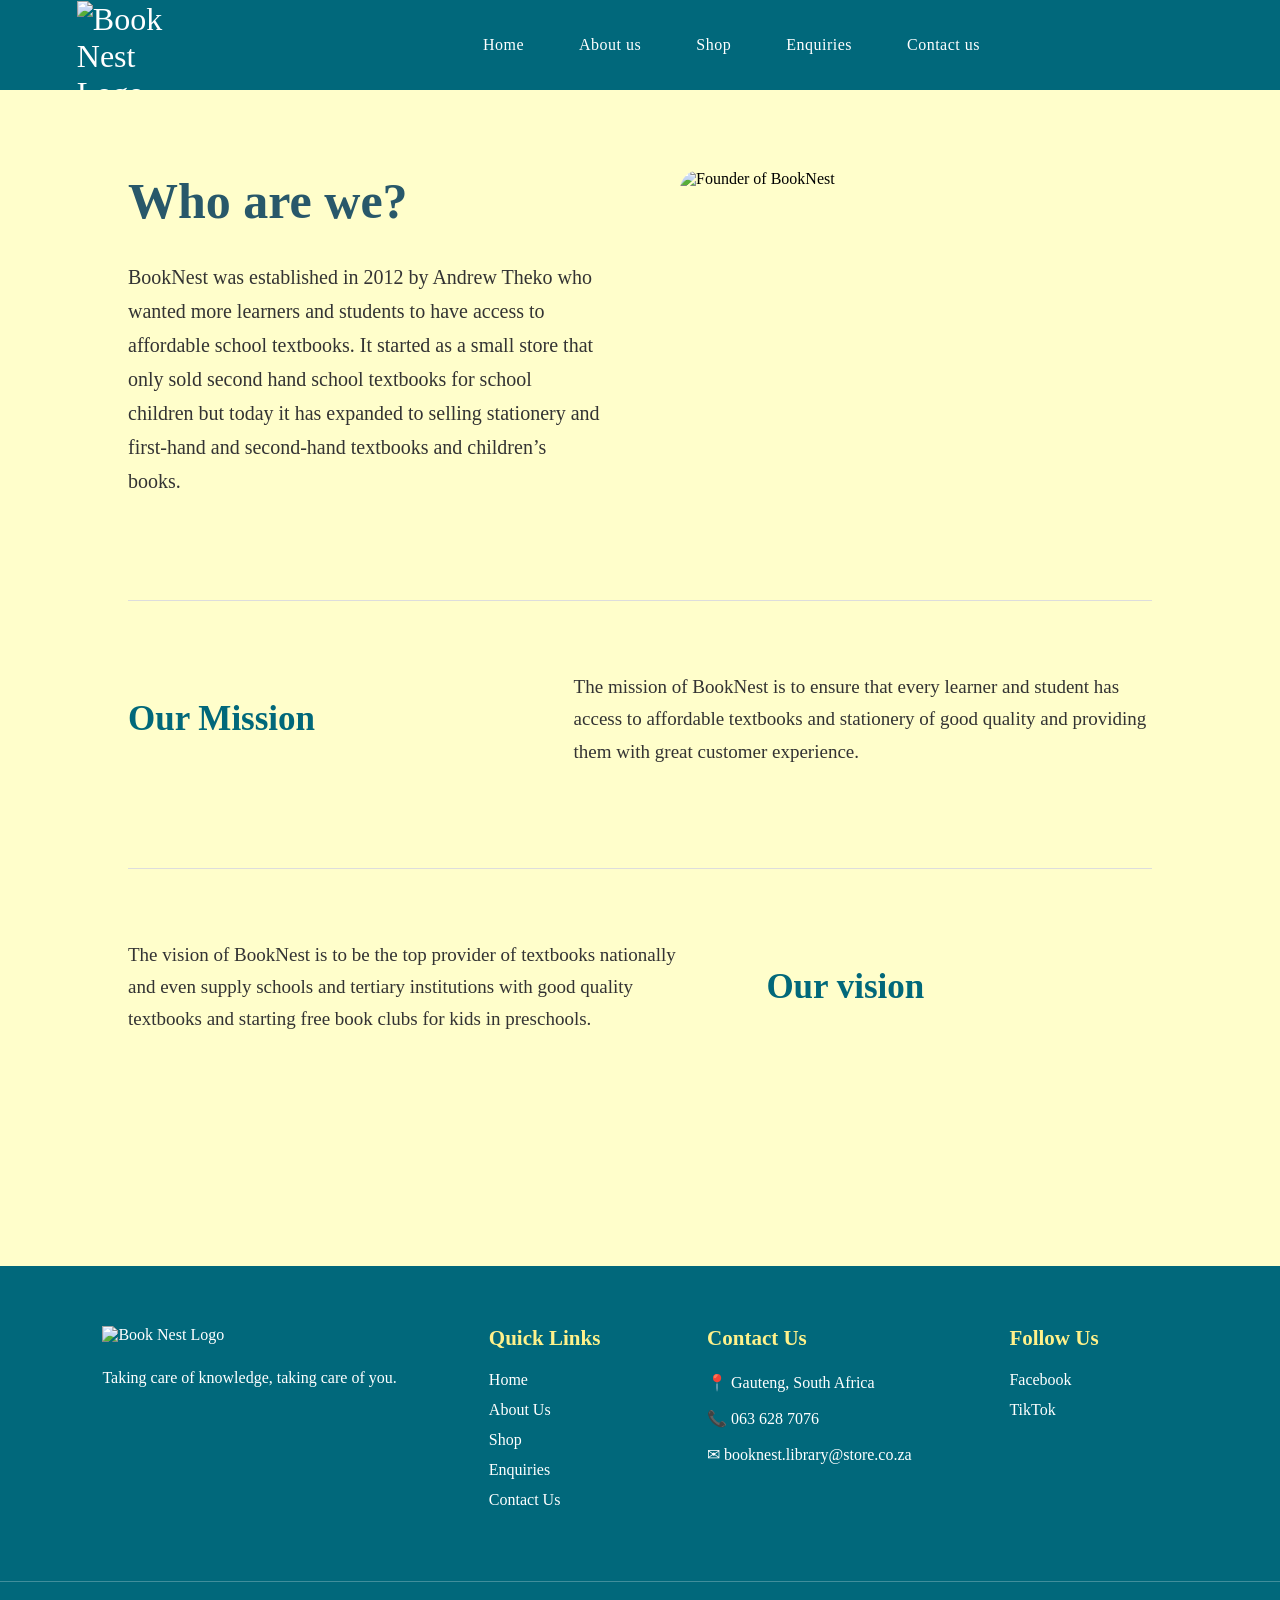
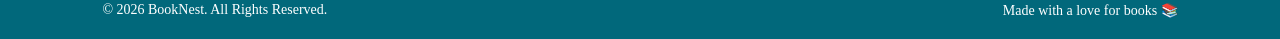
==== about.html @ 182108ce "Add files via upload" ====
<!DOCTYPE html>
<html lang="en">
<head>
    <meta charset="UTF-8">
    <meta name="viewport" content="width=device-width, initial-scale=1.0">
    <title>Book Nest | About us</title>
    <meta content="Know more about the founders of this affordable stationery and it's history">
    <link rel="stylesheet" href="css_assets/style.css">
</head>
<body>
     <!-- top Navigation -->
     
    <header>
        
        <div class="logo">
         <img src="_images/booknest_logo/booknest_logo (1).jpg" alt="Book Nest Logo">
        </div>

        <nav class="nav-links">

            <li><a href="home.html">Home</a></li>
            <li><a href="about.html">About us</a></li>
            <li><a href="products.html">Shop</a> </li>
            <li><a href="enquiries.html">Enquiries</a></li>
            <li><a href="contact.html">Contact us</a></li>
        </nav>
     </header>
     




<!-- MAIN CONTENT OF about us -->
     <main class="about-page">
       <h1 class="about-title" >Who are we?</h1>

       <div class="about-image">
          <img src="_images/booknest_logo/CEO_picture.jpg" alt="Founder of BookNest">
       </div>

       <p class="about-intro">BookNest was established in 2012 by Andrew Theko who wanted more learners and students to have access to affordable school textbooks. It started as a small store that only sold second hand school textbooks for school children but today it has expanded to selling stationery and first-hand and second-hand textbooks and children’s books. </p>

       <section class="about-section mission-section">
          <h2>Our Mission</h2>
          <p>The mission of BookNest is to ensure that every learner and student has access to affordable textbooks and stationery of good quality and providing them with great customer experience. </p>
       </section>

       <section class="about-section vision-section">
          <h2>Our vision</h2>
          <p>The vision of BookNest is to be the top provider of textbooks nationally and even supply schools and tertiary institutions with good quality textbooks and starting free book clubs for kids in preschools.</p>
       </section>
     </main>

     <!-- FOOTER OF THE WEBPAGE -->

     <footer class="booknest-footer">

    <div class="footer-content">

        <!-- Logo / About -->
        <div class="footer-brand">
            <img src="_images/booknest_logo/booknest_logo (1).jpg"
                 alt="Book Nest Logo">

            <p>
                Taking care of knowledge, taking care of you.
            </p>
        </div>


        <div class="footer-links">
            <h3>Quick Links</h3>

            <a href="home.html">Home</a>
            <a href="about.html">About Us</a>
            <a href="products.html">Shop</a>
            <a href="enquiries.html">Enquiries</a>
            <a href="contact.html">Contact Us</a>
        </div>


        <!-- Contact -->
        <div class="footer-contact">
            <h3>Contact Us</h3>

            <p>📍 Gauteng, South Africa</p>
            <p>📞 063 628 7076</p>
          <p>✉ booknest.library@store.co.za</p>
        </div>


        <!-- Social Media -->
        <div class="footer-social">
            <h3>Follow Us</h3>

            <div class="social-icons">
                <a href="https://www.facebook.com/share/1DMa7rpkmk">Facebook</a>
                <a href="#">TikTok</a>
            </div>
        </div>

    </div>


    <!-- Bottom Footer -->
    <div class="footer-bottom">

        <p>© 2026 BookNest. All Rights Reserved.</p>

        <p>Made with a love for books 📚</p>

    </div>

</footer>
    
 <script src="js_assets/script.js"></script>      
</body>
</html>
---- css_assets/style.css ----
/* CSS LAYOUT 

1. NAVIGATION BAR
2. LOGO SIZING AND PLACEMENT
3. SHOP ALL SECTION (HOMEPAGE)
4. HERO SHOT EDITING
5. ABOUT US PAGE
6. FOOTER
7. PRODUCTS PAGE
8.  CONTACT US PAGE*/



*{
    margin: 0;
    padding: 0;
    box-sizing: border-box;
}
body{
    background-color: #fffecb;
    font-family: Georgia, serif;
}


/* ////////////////////////////////////////////////////////////////////////////////////////////////////////////////////////////////////////////////////////////////////////////////////////////////////////////////////////////////////
   1.  NAVIGATION
*/
/* //////////////////////////////////////////////////////////////////////////////////////////////////////////////////////////////////////////////////////////////////////////////////////////////////////////////////////////////////// */ 

header {
    width: 100%;
    height: 90px;
     background-color: #01687B;

    display: flex;
    align-items: center;
    justify-content: space-between;

    padding: 0 6%;
    box-sizing: border-box;
    padding-right: 300px;
}

/* 
  2. LOGO SIZING AND PLACEMENT ////////////////////////////////////////////////////////////////////////////////////////////////////////////////////////////////////////////////////////////////////////////////////////////////////////
 */

.logo {
    display: flex;
    align-items: center;
    gap: 12px;

    color: white;
    text-decoration: none;

    font-size: 32px;
    font-weight: 500;
}

.logo img {
    width: 89px;
    height: 89px;
    object-fit: contain;
}

/* EDITING NAVIGATION BAR  */

.nav-links {
    display: flex;
    align-items: center;
    gap: 55px;
    list-style: none;
    margin: 0;
    padding: 0;
}

.nav-links a {
    color: white;
    text-decoration: none;
    font-size: 16px;
    font-weight: 500;
    letter-spacing: 0.5px;

    transition: color 0.3s ease;
}

.nav-links li {
    list-style: none;

}

.nav-links a:hover {
    color: #fff18a;
}


.search-bar {
    display: flex;
    align-items: center;
       width: 350px;

   /*  position: absolute; */
    right: 6%;
    top: 21px;
}


/* Search input */

.search-bar input[type="search"] {
    width: 180px;
    height: 48px;
    border: none;
    border-radius: 30px;
    padding: 0 20px;
    font-size: 14px;
    outline: none;
}


/* Search button */

.search-bar button {
    background-color: transparent;
    border: none;
    color: white;
    font-size: 0;
    width: 40px;
    height: 40px;
    cursor: pointer;
    margin-left: -55px;
    position: relative;
}


/* Search icon circle */

.search-bar button::before {
    content: "";
    position: absolute;
    width: 15px;
    height: 15px;
    border: 3px solid white;
    border-radius: 50%;
    top: 9px;
    left: 8px;
}


/* Search icon handle */

.search-bar button::after {
    content: "";
    position: absolute;

    width: 9px;
    height: 3px;

    background-color: white;
    transform: rotate(45deg);

    top: 27px;
    left: 24px;
    border-radius: 2px;
}


.search-bar button:hover::before {
    border-color: #fff18a;
}

.search-bar button:hover::after {
    background-color: #fff18a;

}
   
/* ---------------------------------------- */
@media (max-width: 900px) {

    .navbar {
        padding: 0 4%;
    }

    .nav-links {
        gap: 25px;
    }

    .logo {
        font-size: 26px;
    }

    .search-box {
        width: 130px;
    }

     .search-bar {
        display: none;
}


}





/* ********************************************************************************************************************************************************************************************************************************************************* */
/* 3. EDITING OF THE SHOP ALL SECTION */
/* ************************************************************************************************************************************************************************************************************************************************************ */

.section{
    background-color: #fffecb;
    padding: 40px 20px;
    text-align: center;
    min-height: 390px;
}

.section h2{
    color: #28586a;
}

.container{
    display: flex;
    justify-content: center;
    gap: 55px;
    flex-wrap: wrap;
    padding-top: 40px;
}

.card{
    background-color: white;
    width: 200px;
    min-height: 205px;
    border-radius: 0 30px 30px 30px;
    padding: 10px;
    overflow: hidden;
    box-shadow: 0 2px 5px rgba(0,0,0,0.05);

     transition: transform 0.2s ease;

}

.card img{
    width: 100%;
    height: 125px;
    object-fit: cover;
    display: block;
    margin-bottom: 8px;
     border-radius: 0 30px 30px 30px;
}

.card h2{
    font-family: Georgia, serif;
    font-size: 15px;
    color: #28586a;
    margin-bottom: 5px;
    line-height: 1. 1;
}

.card p{
     font-family: Georgia, serif;
     font-size: 12px;
     line-height: 1.2;
     color: #555;
}

.shop-button{
    margin-top: 25px;
    background-color: #fff18a;
    border: none;
    border-radius: 20px;
    padding: 8px 25px;
    font-family: Georgia, serif;
    font-size: 12px;
    cursor: pointer;
    

}

.shop-button:hover{
    background-color: #f5dc42;
    transform: scale(1.05);
}

.shop-button a{
text-decoration: none;
    color: black;
}

.card:hover{
  transform: translateY(-8px) scale(1.05); 
  border-color: #01687B;
box-shadow: 0 0 20px rgba(1, 104, 123, 0.7);
  
}

/* =========================
   PRODUCT INTERACTIONS
   ========================= */

.products-page .product-card {
    cursor: pointer;
}

.products-page .product-card img {
    transition: transform 0.3s ease;
}

.products-page .product-card:hover img {
    transform: scale(1.04);
}

/* Hide additional products initially */
.products-page .extra-product {
    display: none;
}

.products-page .extra-product.show-product {
    display: block;
}

/* LOAD MORE BUTTON */
.products-page .load-more {
    background-color: #01687B;
    color: #FFFFFF;
    border: 2px solid #01687B;
    padding: 13px 30px;
    border-radius: 25px;
    font-family: Georgia, serif;
    cursor: pointer;
    transition: 0.3s ease;
}

.products-page .load-more:hover {
    background-color: #FFF18A;
    color: #01687B;
    border-color: #FFF18A;
}

/* POPUP BACKGROUND */
.products-page ~ .product-modal,
.product-modal {
    display: none;
    position: fixed;
    inset: 0;
    z-index: 9999;
    background-color: rgba(0, 0, 0, 0.7);
    padding: 20px;
    align-items: center;
    justify-content: center;
    box-sizing: border-box;
}

.product-modal.modal-open {
    display: flex;
}

/* POPUP CONTENT */
.product-modal-content {
    position: relative;
    background-color: #FAF8F2;
    border: 3px solid #01687B;
    border-radius: 15px;
    padding: 30px;
    width: 100%;
    max-width: 800px;
    max-height: 90vh;
    overflow-y: auto;
    display: grid;
    grid-template-columns: 1fr 1fr;
    gap: 30px;
    align-items: center;
    box-sizing: border-box;
}

.product-modal-content > img {
    width: 100%;
    max-height: 450px;
    object-fit: contain;
}

.modal-product-info h2 {
    color: #01687B;
    font-family: Georgia, serif;
    font-size: 28px;
}

.modal-product-info p {
    font-family: Georgia, serif;
    line-height: 1.7;
}

.modal-product-info .modal-price {
    color: #01687B;
    font-size: 24px;
    font-weight: bold;
}

.modal-close {
    position: absolute;
    top: 8px;
    right: 14px;
    background: transparent;
    border: none;
    color: #01687B;
    font-size: 35px;
    cursor: pointer;
}

.modal-close:hover {
    color: #b00020;
}

.products-page .extra-product {
    display: none;
}

.products-page .extra-product.show-product {
    display: block;
}

/* MOBILE */
@media (max-width: 600px) {
    .product-modal-content {
        grid-template-columns: 1fr;
        gap: 15px;
        padding: 25px;
    }

    .product-modal-content > img {
        max-height: 280px;
    }

    .modal-product-info h2 {
        font-size: 23px;
    }
}

/* *************************************************************************************************************************************************************************************************************************************** */
/* END OF THE SHOP ALL SECTION */

/* *********************************************************************************************************************************************************************************************************************************************************** */








/* $$$$$$$$$$$$$$$$$$$$$$$$$$$$$$$$$$$$$$$$$$$$$$$$$$$$$$$$$$$$$$$$$$$$$$$$$$$$$$$$$$$$$$$$$$$$$$$$$$$$$$$$$$$$$$$$$44 */
/* 
4. Hero-Shot 

$$$$$$$$$$$$$$$$$$$$$$$$$$$$$$$$$$$$$$$$$$$$$$$$$$$$$$$$$$$$$$$$$$$$$$$$$$$$$$$$$$$$$$$$$$$$$$$$$$$$$$$$$$$$$$$$$$$$$$$$$$$$$$$$$$$$$$$$$$$$$$$$$$$$$$$$$$$$$$$$$$$$$$$$$$$$$$$$$$$$ */
.hero {
    position: relative;
    width: 100%;
    height: 400px;
    overflow: hidden;
}

.hero img {
    width: 100%;
    height: 100%;
    object-fit: cover;
    display: block;

    position: relative;
    z-index: 0;
}

.hero::before {
    content: "";

    position: absolute;

    top: 0;
    left: 0;
    width: 100%;
    height: 100%;

    background: linear-gradient(
        to right,
        rgba(0, 0, 0, 0.80),
        rgba(0, 0, 0, 0.45),
        rgba(0, 0, 0, 0)
    );

    z-index: 1;
}

/* Text stays above the gradient */
.hero-text {
    position: absolute;
    top: 50%;
    left: 8%;
    transform: translateY(-50%);

    color: white;
    max-width: 500px;

    z-index: 2;
}


.hero-text h1 {
    font-size: 55px;
    margin-bottom: 15px;
    color: #fff18a;
}


.hero-text p {
    font-size: 15px;
    margin-bottom: 25px;
}

.hero-text a {
    display: inline-block;
    padding: 14px 30px;

    background-color: #fff18a;
    color: #01687B;

    text-decoration: none;
    border-radius: 25px;
}

.hero-text a:hover {
    background-color: white;
}







/* ---------------------------------------------------------------------------------------------------------------------------------------------------------------------- */
/* 5. ABOUT US PAGE */
/* ------------------------------------------------------------------------------------------------------------------------------------------------------------------------ */


.about-page {
    font-family: Georgia, serif;
    display: grid;
    grid-template-columns: 1fr 1fr;
    grid-template-areas:
        "title image"
        "intro image"
        "mission mission"
        "vision vision";
    column-gap: 80px;
    row-gap: 30px;
    padding: 80px 10%;
    box-sizing: border-box;
}


/* 
   ABOUT
 */

.about-page .about-title {
    grid-area: title;
    font-size: 50px;
    color: #28586a;
    margin: 0;
    align-self: end;
}


/* CEO IMAGE */

.about-page .about-image {
    grid-area: image;
    align-self: center;
}

.about-page .about-image img {
    width: 100%;
    max-width: 500px;
    height: 330px;

    object-fit: cover;
    border-radius: 20px;
    display: block;
}


.about-page .about-intro {
    grid-area: intro;
    max-width: 650px;
    font-size: 20px;
    line-height: 1.7;
    color: #333;
    margin: 0;
}


/* 
   MISSION & VISION
 */

.about-page .about-section {
    display: grid;
    align-items: center;
    gap: 60px;
    padding: 70px 0;
    border-top: 1px solid #ddd;
}


/* Mission */

.about-page .mission-section {
    grid-area: mission;
    grid-template-columns: 1fr 1.5fr;
    margin-top: 70px;
}


/* Vision */

.about-page .vision-section {
    grid-area: vision;
    grid-template-columns: 1.5fr 1fr;
}


.about-page .about-section h2 {
    font-size: 35px;
    color: #01687a;
    margin: 0;
}


.about-page .about-section p {
    font-size: 19px;

    line-height: 1.7;

    color: #333;

    margin: 0;
}


/* 
    POSITIONING
*/

.about-page .vision-section h2 {
    grid-column: 2;
    grid-row: 1;
}

.about-page .vision-section p {
    grid-column: 1;
    grid-row: 1;
}


.about-page .about-section h2 {
    transition: 0.3s ease;
}

.about-page .about-section:hover h2 {
    color: #f9e54c;
}

/* --------------------------------------------------------------------------------------- */

@media (max-width: 768px) {

    .about-page {
        display: block;

        padding: 50px 6%;
    }

    .about-page .about-title {
        font-size: 40px;

        margin-bottom: 30px;
    }

    .about-page .about-image {
        margin-bottom: 30px;
    }

    .about-page .about-image img {
        width: 100%;
        height: 280px;
    }

    .about-page .about-intro {
        font-size: 18px;
    }

    .about-page .about-section {
        display: block;

        margin-top: 50px;
        padding: 50px 0;
    }

    .about-page .about-section h2 {
        margin-bottom: 20px;
    }

    .about-page .about-section p {
        font-size: 18px;
    }
}
/* ---------------------------------------------------------------------------------------------------------------------------------------------- */










/* **************************************************************************************************************************************************************************************************************************** */
/* 6. FOOTER */


.booknest-footer {
    background-color: #01687B;
    color: white;
    font-family: Georgia, serif;
    margin-top: 80px;
}

.booknest-footer .footer-content {
    display: grid;
    grid-template-columns: 2fr 1fr 1.5fr 1fr;
    gap: 50px;
    padding: 60px 8%;
}

.booknest-footer .footer-brand img {
    width: 150px;
    height: auto;
    display: block;
    margin-bottom: 20px;
}

.booknest-footer .footer-brand p {
    max-width: 320px;
    line-height: 1.7;
    font-size: 16px;
}

.booknest-footer h3 {
    color: #FFF18A;
    font-size: 21px;
    margin-top: 0;
    margin-bottom: 20px;
}


/* 
  LINKS
 */

.booknest-footer .footer-links {
    display: flex;
    flex-direction: column;
}

.booknest-footer .footer-links a {
    color: white;
    text-decoration: none;
    margin-bottom: 12px;
    transition: 0.3s ease;
}

.booknest-footer .footer-links a:hover {
    color: #FFF18A;
    padding-left: 5px;
}


/* CONTACT */

.booknest-footer .footer-contact p {
    margin: 0 0 12px;
    line-height: 1.5;
}


/* SOCIAL MEDIA */
.booknest-footer .social-icons {
    display: flex;
    flex-direction: column;
    gap: 12px;
}

.booknest-footer .social-icons a {
    color: white;
    text-decoration: none;
    transition: 0.3s ease;
}

.booknest-footer .social-icons a:hover {
    color: #FFF18A;
}



.booknest-footer .footer-bottom {
    border-top: 1px solid rgba(255, 255, 255, 0.25);

    display: flex;

    justify-content: space-between;
    align-items: center;

    padding: 20px 8%;

    font-size: 14px;
}

.booknest-footer .footer-bottom p {
    margin: 0;
}

/* **************************************************************************************************************************************************************************************************************** */

@media (max-width: 768px) {

    .booknest-footer .footer-content {
        grid-template-columns: 1fr;

        gap: 35px;

        padding: 50px 8%;
    }

    .booknest-footer .footer-bottom {
        flex-direction: column;

        gap: 10px;

        text-align: center;
    }
}

/* ************************************************************************************************************************************************************************************* */









/* ++++++++++++++++++++++++++++++++++++++++++++++++++++++++++++++++++++++++++++++++++++++++++++++++++++++++++++++++++++++++++++++++++++++++++++++++++++++++++++++++++++++++++++++++ */
/* 7. PRODUCTS PAGE */
/* +++++++++++++++++++++++++++++++++++++++++++++++++++++++++++++++++++++++++++++++++++++++++++++++++++++++++++++++++++++++++++++++++++++++++++++++++++++++++++++++++++++++++++++++++++++++++++++++ */

.products-page {
    background-color :#fffecb;
    padding: 70px 8%;
    font-family: Georgia, serif;
}


.products-page .product-section {
    margin-bottom: 90px;
}


.products-page .product-section-title {
    color: #01687B;
    font-size: 36px;
    margin: 0 0 35px;

    border-left: 6px solid #FFF18A;
    padding-left: 15px;
}


/* 
   PRODUCT GRID */

.products-page .product-grid {
    display: grid;
    grid-template-columns: repeat(2, 1fr);
    gap: 35px;
    max-width: 900px;
}



.products-page .product-card {
    background-color: white;
    border: 2px solid transparent;
    border-radius: 15px;
    padding: 25px;
    text-align: center;
    box-shadow: 0 5px 20px rgba(0, 0, 0, 0.08);
    transition: 0.3s ease;
}



.products-page .product-card img {
    width: 100%;
    height: 300px;
    object-fit: contain;
    border-radius: 10px;
    margin-bottom: 20px;
}


.products-page .product-card h3 {
    color: #222;
    font-size: 21px;
    margin: 10px 0;
}



.products-page .product-card p {
    color: #01687B;
    font-size: 20px;
    font-weight: bold;
    margin: 10px 0;
}



.products-page .product-card:hover {
    border-color: #01687B;
    box-shadow:
        0 0 10px rgba(1, 104, 123, 0.25),
        0 0 25px rgba(1, 104, 123, 0.20);

    transform: translateY(-5px);
}




.products-page .load-more {
    display: block;
    margin: 35px auto 0;
    padding: 13px 30px;
    background-color: #01687B;
    color: white;
    border: 2px solid #01687B;
    border-radius: 25px;
    font-family: Georgia, serif;
    font-size: 16px;
    cursor: pointer;
    transition: 0.3s ease;
}


.products-page .load-more:hover {
    background-color: #FFF18A;
    border-color: #FFF18A;
    color: #01687B;
}


.products-page .product-grid {
    display: grid;
    grid-template-columns: repeat(2, 1fr);
    gap: 30px;

    width: 100%;
}


/* Keep the section heading above the cards */

.products-page .product-section {
    display: block;
}




.products-page .product-card {
    width: 100%;
    box-sizing: border-box;
}

.products-page .product-grid > .product-section-title {
    grid-column: 1 / -1;
}


@media (max-width: 700px) {

    .products-page {
        padding: 50px 6%;
    }

    .products-page .product-grid {
        grid-template-columns: 1fr;
    }

    .products-page .product-section-title {
        font-size: 30px;
    }

    .products-page .product-card img {
        height: 280px;
    }
}








/* ////////////////////////////////////////////////////////////////////////////////////////////////////////////////////////////////////////////////////////////////////// */
/* 
8. CONTACT PAGE

//////////////////////////////////////////////////////////////////////////////////////////////////////////////////////////////////////////////////////////////////////////////////*/


.contact-page {
    background-color: #fffecb;
    padding: 90px 8%;
    font-family: Georgia, serif;
    min-height: 70vh;
}


.contact-page .contact-content {
    max-width: 1100px;
    margin: 0 auto;
    display: grid;
    grid-template-columns: 1fr 1fr;
    gap: 100px;
    align-items: center;
}




.contact-page .contact-info h1 {
    color: #01687B;
    font-size: 52px;
    line-height: 1.1;
    margin: 0 0 25px;
}


.contact-page .contact-info p {
    color: #333;
    font-size: 18px;
    line-height: 1.8;
    max-width: 450px;
    margin: 0;
}


.contact-page .contact-form {
    background-color: white;
    padding: 40px;
    border-radius: 12px;
    box-shadow: 0 8px 30px rgba(0, 0, 0, 0.08);
    border: 2px solid transparent;
    transition: 0.3s ease;
}


.contact-page .contact-form:hover {
    border-color: #01687B;
    box-shadow: 0 0 20px rgba(1, 104, 123, 0.25);
}




.contact-page .form-group {
    margin-bottom: 25px;
}


.contact-page .form-group label {
    display: block;
    color: #01687B;
    font-size: 17px;
    margin-bottom: 8px;
}



.contact-page .form-group input,
.contact-page .form-group textarea {
    width: 100%;
    box-sizing: border-box;
    padding: 14px;
    border: none;
    border-bottom: 2px solid #01687B;
    background-color: #faf8f2;
    font-family: Georgia, serif;
    font-size: 16px;
    outline: none;
    transition: 0.3s ease;
}


.contact-page .form-group textarea {
    resize: vertical;
    min-height: 130px;
}


/* INPUT HOVER / FOCUS */

.contact-page .form-group input:focus,
.contact-page .form-group textarea:focus {
    border-bottom-color: #FFF18A;
    box-shadow: 0 2px 0 #FFF18A;
}


/* SUBMIT BUTTON */

.contact-page .contact-submit {
    width: 100%;
    padding: 15px 25px;
    margin-top: 5px;
    background-color: #01687B;
    color: white;
    border: 2px solid #01687B;
    border-radius: 4px;
    font-family: Georgia, serif;
    font-size: 16px;
    letter-spacing: 1px;
    cursor: pointer;
    transition: 0.3s ease;
}


.contact-page .contact-submit:hover {
    background-color: #FFF18A;
    border-color: #FFF18A;
    color: #01687B;
}



@media (max-width: 750px) {

    .contact-page {
        padding: 60px 6%;
    }

    .contact-page .contact-content {
        grid-template-columns: 1fr;
        gap: 50px;
    }

    .contact-page .contact-info h1 {
        font-size: 40px;
    }

    .contact-page .contact-info p {
        font-size: 16px;
    }

    .contact-page .contact-form {
        padding: 30px;
    }

}

.contact-page {
    background-color:#fffecb;
    padding: 70px 8%;
    font-family: Georgia, serif;
    color: #333;
}


.contact-page .contact-heading {
    text-align: center;
    margin-bottom: 55px;
}

.contact-page .contact-heading h1 {
    color: #01687B;
    font-size: 48px;
    margin-bottom: 15px;
}

.contact-page .contact-heading p {
    max-width: 650px;
    margin: 0 auto;
    font-size: 17px;
    line-height: 1.7;
}


/* OFFICE MAPS */

.contact-page .office-container {
    display: grid;
    grid-template-columns: repeat(2, 1fr);
    gap: 35px;
    max-width: 1000px;
    margin: 0 auto 60px;
}

.contact-page .office-card {
    background-color: white;
    padding: 25px;
    border-radius: 12px;
    text-align: center;
    border: 2px solid transparent;
    box-shadow: 0 5px 20px rgba(0, 0, 0, 0.08);
    transition: 0.3s ease;
}

.contact-page .office-card:hover {
    border-color: #01687B;
    box-shadow: 0 0 20px rgba(1, 104, 123, 0.25);
    transform: translateY(-4px);
}

.contact-page .office-card h3 {
    color: #01687B;
    font-size: 25px;
    margin-top: 0;
    margin-bottom: 20px;
}


/* MAP */

.contact-page .contact-map {
    width: 100%;
    height: 300px;
    border: 0;
    border-radius: 8px;
}

.contact-page .office-address {
    color: #555;
    font-size: 16px;
    margin-bottom: 0;
}




.contact-page .contact-details {
    background-color: #01687B;
    color: white;
    padding: 45px 30px;
    display: grid;
    grid-template-columns: repeat(3, 1fr);
    gap: 30px;
    max-width: 1000px;
    margin: 0 auto;
    border-radius: 12px;
}

.contact-page .contact-detail {
    text-align: center;
    padding: 10px 25px;
}

.contact-page .contact-detail:not(:last-child) {
    border-right: 1px solid rgba(255, 255, 255, 0.5);
}

.contact-page .contact-icon {
    font-size: 32px;
    color: #FFF18A;
    margin-bottom: 10px;
}

.contact-page .contact-detail h3 {
    color: #FFF18A;
    font-size: 22px;
    margin: 10px 0;
}

.contact-page .contact-detail p {
    font-size: 16px;
    line-height: 1.6;
    margin: 0;
}




.contact-page .contact-social {
    text-align: center;
    margin-top: 50px;
}

.contact-page .contact-social h2 {
    color: #01687B;
    font-size: 28px;
    margin-bottom: 20px;
}

.contact-page .contact-social a {
    display: inline-block;
    margin: 0 10px;
    padding: 10px 20px;
    background-color: #01687B;
    color: white;
    text-decoration: none;
    border-radius: 5px;
    transition: 0.3s ease;
}

.contact-page .contact-social a:hover {
    background-color: #FFF18A;
    color: #01687B;
}


/* ===== BOOK NEST INTERACTIVE MAP ===== */

.map-section {
    max-width: 1000px;
    margin: 40px auto;
    padding: 30px 20px;
    background-color: #fffaf2;
    border: 1px solid #e6d5bc;
    border-radius: 18px;
    box-shadow: 0 5px 15px rgba(60, 40, 20, 0.08);
}

.map-heading {
    text-align: center;
    margin-bottom: 25px;
}

.map-heading h2 {
    color: #5b3924;
    margin-bottom: 10px;
}

.map-heading p {
    color: #6d5846;
    line-height: 1.6;
}

#office-map {
    width: 100%;
    height: 420px;
    border: 2px solid #e6d5bc;
    border-radius: 12px;
    z-index: 1;
}

.map-note {
    text-align: center;
    color: #6d5846;
    margin-top: 18px;
    font-size: 14px;
}

/* Make the map fit smaller screens */
@media (max-width: 650px) {
    .map-section {
        margin: 30px 15px;
        padding: 20px 15px;
    }

    #office-map {
        height: 320px;
    }
}



@media (max-width: 750px) {

    .contact-page {
        padding: 50px 6%;
    }

    .contact-page .contact-heading h1 {
        font-size: 38px;
    }

    .contact-page .office-container {
        grid-template-columns: 1fr;
    }

    .contact-page .contact-details {
        grid-template-columns: 1fr;
    }

    .contact-page .contact-detail:not(:last-child) {
        border-right: none;
        border-bottom: 1px solid rgba(255, 255, 255, 0.5);
        padding-bottom: 25px;
    }


}

/* =========================
   BOOKNEST CONTACT PAGE THEME
   ========================= */

.contact-page {
    background-color: #FAF8F2;
    color: #222222;
    font-family: Georgia, serif;
}

/* Main heading */
.contact-page .contact-heading h1 {
    color: #01687B;
}

/* Office cards */
.contact-page .office-card {
    background-color: #FFFFFF;
    border: 2px solid transparent;
    box-shadow: 0 5px 20px rgba(1, 104, 123, 0.10);
    transition: 0.3s ease;
}

.contact-page .office-card h3 {
    color: #01687B;
}

/* Blue glow on hover */
.contact-page .office-card:hover {
    border-color: #01687B;
    box-shadow: 0 0 20px rgba(1, 104, 123, 0.25);
}

/* Contact details section */
.contact-page .contact-details {
    background-color: #01687B;
    color: #FFFFFF;
}

.contact-page .contact-detail h3,
.contact-page .contact-icon {
    color: #FFF18A;
}

/* Social media heading */
.contact-page .contact-social h2 {
    color: #01687B;
}

/* Social media buttons */
.contact-page .contact-social a {
    background-color: #01687B;
    color: #FFFFFF;
    border: 2px solid #01687B;
}

.contact-page .contact-social a:hover {
    background-color: #FFF18A;
    color: #01687B;
    border-color: #FFF18A;
}





/* SEARCH BAR EDITING */

/* Make the search bar responsive */
.search-bar {
    display: flex;
    align-items: center;
    width: 100%;
    max-width: 220px;
    position: relative;
}

/* Search input */
.search-bar input[type="search"] {
    width: 100%;
    min-width: 0;
    height: 44px;
    box-sizing: border-box;
    padding: 0 45px 0 15px;
    font-size: 14px;
}


/* Search button */
.search-bar button {
    position: absolute;
    right: 5px;
    top: 50%;
    transform: translateY(-50%);
    width: 38px;
    height: 38px;
    margin-left: 0;
    padding: 0;
    border: none;
    background: transparent;
    color: white;
    font-size: 0;
    cursor: pointer;
    z-index: 2;
}

/* Magnifying glass circle */
.search-bar button::before {
    content: "";
    position: absolute;
    width: 14px;
    height: 14px;
    border: 3px solid #01687B;
    border-radius: 50%;
    top: 7px;
    left: 7px;
    box-sizing: content-box;
}

/* Magnifying glass handle */
.search-bar button::after {
    content: "";
    position: absolute;
    width: 9px;
    height: 3px;
    background-color: #01687B;
    transform: rotate(45deg);
    top: 25px;
    left: 23px;
    border-radius: 2px;
}

/* Hover effect */
.search-bar button:hover::before {
    border-color: #D1A900;
}

.search-bar button:hover::after {
    background-color: #D1A900;
}

/* Search button */
.search-bar button {
    position: absolute;
    right: 5px;
    top: 50%;
    transform: translateY(-50%);
    width: 38px;
    height: 38px;
    margin-left: 0;
    padding: 0;
    border: none;
    background: transparent;
    color: black;
    font-size: 0;
    cursor: pointer;
    z-index: 2;
}

/* Magnifying glass circle */
.search-bar button::before {
    content: "";
    position: absolute;
    width: 14px;
    height: 14px;
    border: 3px solid #01687B;
    border-radius: 50%;
    top: 7px;
    left: 7px;
    box-sizing: content-box;
}

/* Magnifying glass handle */
.search-bar button::after {
    content: "";
    position: absolute;
    width: 9px;
    height: 3px;
    background-color: #01687B;
    transform: rotate(45deg);
    top: 25px;
    left: 23px;
    border-radius: 2px;
}

/* Hover effect */
.search-bar button:hover::before {
    border-color: #D1A900;
}

.search-bar button:hover::after {
    background-color: #D1A900;
}


/* Centre the search bar */
.search-bar {
    display: flex;
    align-items: center;
    justify-content: center;
      width: 350px;
    max-width: 100%;
    margin: 15px auto !important;
    position: relative;
    box-sizing: border-box;
}

/* Make the input fill the search bar */
.search-bar input[type="search"] {
    display: block;
    width: 100%;
    min-width: 0;
    box-sizing: border-box;
}

/* Keep the search icon inside the input */
.search-bar button {
    position: absolute;
    right: 5px;
    top: 50%;
    transform: translateY(-50%);
    margin-left: 0;
}



/* Smaller screens */
@media (max-width: 600px) {
    .search-bar {
        max-width: 250px;
    }

    .search-bar input[type="search"] {
        height: 40px;
        font-size: 12px;
        padding-left: 12px;
        padding-right: 40px;
    }

    .search-bar button {
        width: 34px;
        height: 34px;
        right: 3px;
    }

    .search-bar button::before {
        width: 12px;
        height: 12px;
        top: 7px;
        left: 7px;
        border-width: 2px;
    }

    .search-bar button::after {
        width: 8px;
        height: 2px;
        top: 22px;
        left: 20px;
    }
}


/* Search results message */
.search-results-message {
    text-align: center;
    color: #01687B;
    font-family: Georgia, serif;
    font-size: 18px;
    font-weight: bold;
    margin: 25px auto;
    padding: 0 15px;
}


/* form - contact page ************************************************************ */
/* Contact Form */
.contact-form-section {
    max-width: 600px;
    width: calc(100% - 40px);
    margin: 40px auto;
    padding: 30px;
    box-sizing: border-box;
    background-color: #FAF8F2;
    border-radius: 12px;
    box-shadow: 0 4px 12px rgba(0, 0, 0, 0.1);
}

.contact-form-section h2 {
    color: #01687B;
    font-family: Georgia, serif;
    text-align: center;
    margin-bottom: 10px;
}

.contact-form-section > p {
    text-align: center;
    margin-bottom: 25px;
    line-height: 1.6;
}

.contact-form .form-group {
    margin-bottom: 20px;
}

.contact-form label {
    display: block;
    margin-bottom: 8px;
    color: #01687B;
    font-weight: bold;
}

.contact-form input,
.contact-form textarea {
    display: block;
    width: 100%;
    padding: 12px;
    box-sizing: border-box;
    border: 1px solid #b8c7c9;
    border-radius: 6px;
    font-family: Arial, sans-serif;
    font-size: 15px;
    background-color: white;
}

.contact-form input:focus,
.contact-form textarea:focus {
    outline: 2px solid #01687B;
    outline-offset: 2px;
}

.contact-form textarea {
    resize: vertical;
}

.contact-form button {
    display: block;
    width: 100%;
    padding: 13px;
    border: none;
    border-radius: 6px;
    background-color: #01687B;
    color: white;
    font-size: 16px;
    font-weight: bold;
    cursor: pointer;
}

.contact-form button:hover {
    background-color: #014D5B;
}

@media (max-width: 600px) {
    .contact-form-section {
        padding: 20px;
        margin: 25px auto;
    }
}

/* contact form************************************************************************************** */
/* Enquiry form dropdown */
.contact-form select {
    display: block;
    width: 100%;
    padding: 12px;
    box-sizing: border-box;
    border: 1px solid #b8c7c9;
    border-radius: 6px;
    background-color: white;
    font-family: Arial, sans-serif;
    font-size: 15px;
}

.contact-form select:focus {
    outline: 2px solid #01687B;
    outline-offset: 2px;
}

#enquiryStatus {
    color: #01687B;
    text-align: center;
    margin-top: 15px;
}

#contactStatus,
#enquiryStatus {
    color: #01687B;
    text-align: center;
    margin-top: 15px;
    line-height: 1.5;
}
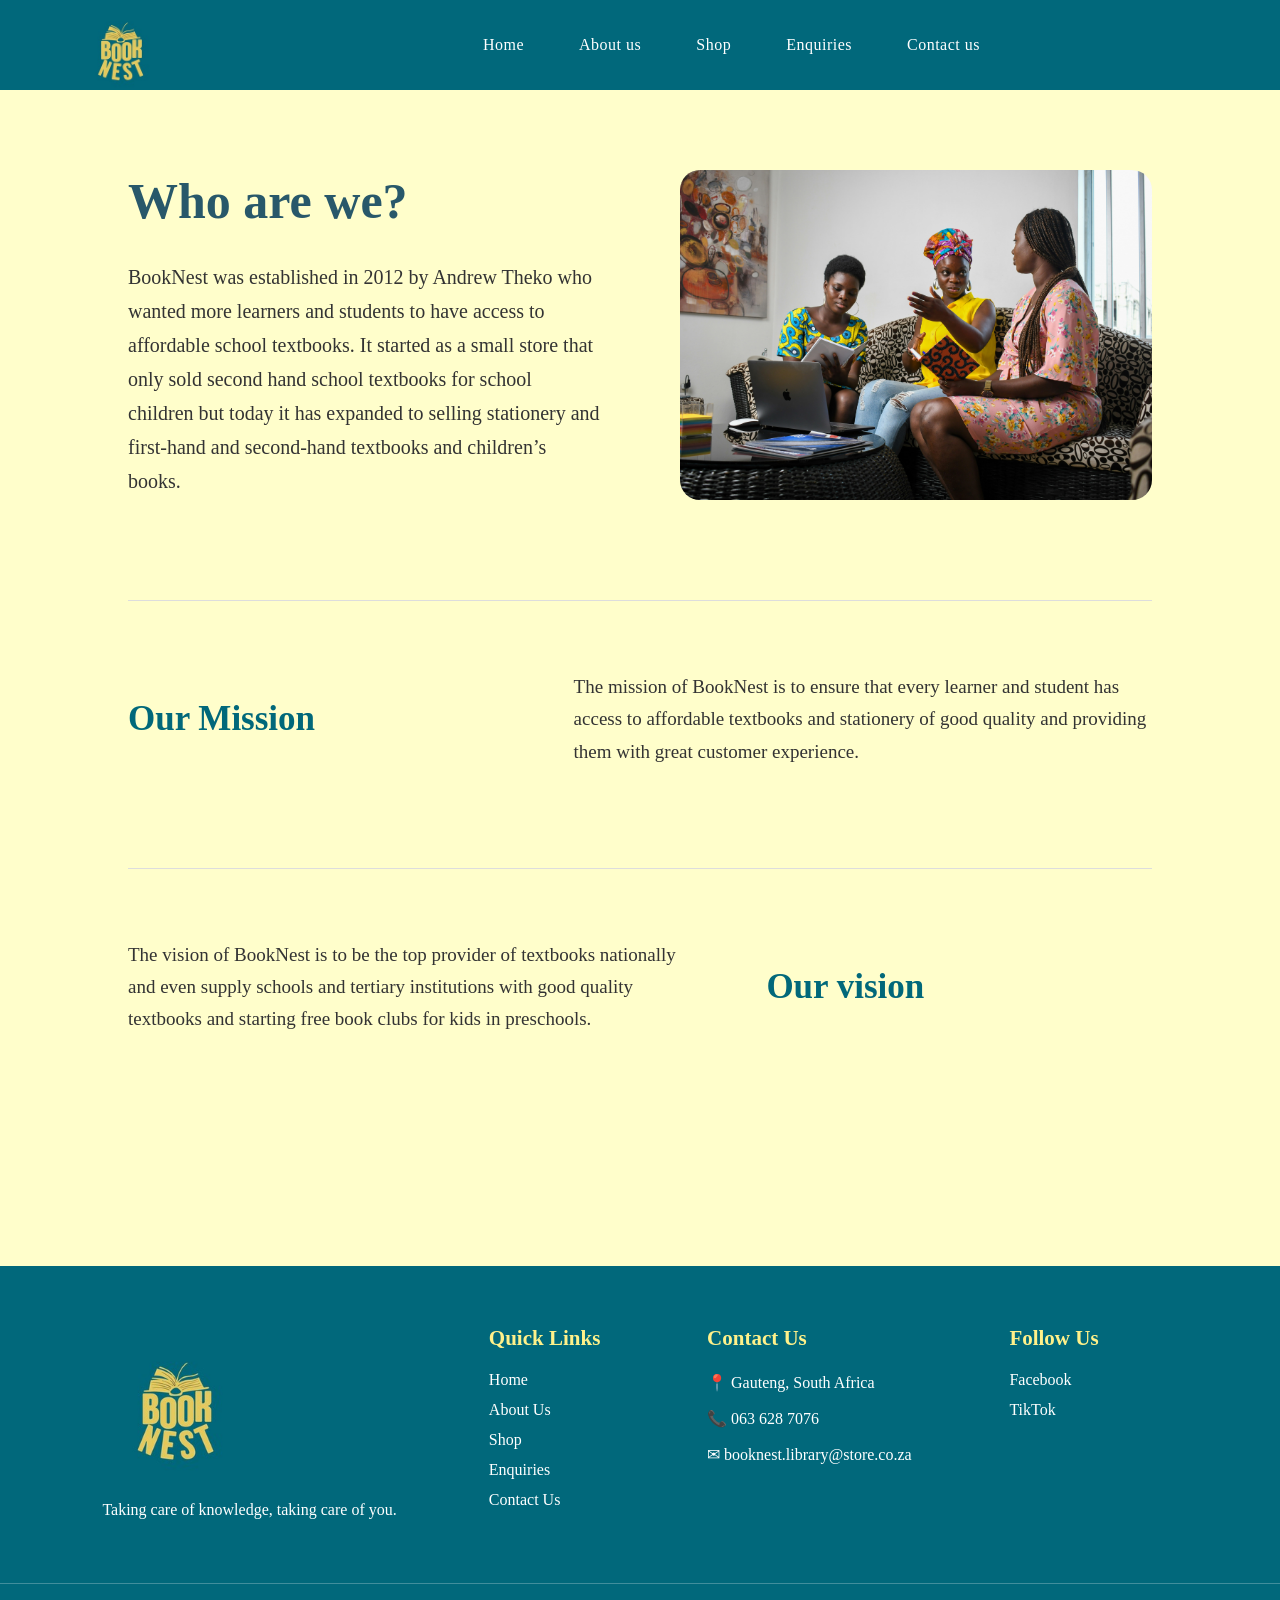
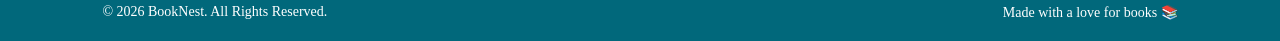
==== commit 95437ac1: "Update about.html" ====
--- a/about.html
+++ b/about.html
@@ -13,7 +13,7 @@
     <header>
         
         <div class="logo">
-         <img src="_images/booknest_logo/booknest_logo (1).jpg" alt="Book Nest Logo">
+         <img src="booknest_logo (1).jpg" alt="Book Nest Logo">
         </div>
 
         <nav class="nav-links">
@@ -35,7 +35,7 @@
        <h1 class="about-title" >Who are we?</h1>
 
        <div class="about-image">
-          <img src="_images/booknest_logo/CEO_picture.jpg" alt="Founder of BookNest">
+          <img src="CEO_picture.jpg" alt="Founder of BookNest">
        </div>
 
        <p class="about-intro">BookNest was established in 2012 by Andrew Theko who wanted more learners and students to have access to affordable school textbooks. It started as a small store that only sold second hand school textbooks for school children but today it has expanded to selling stationery and first-hand and second-hand textbooks and children’s books. </p>
@@ -59,7 +59,7 @@
 
         <!-- Logo / About -->
         <div class="footer-brand">
-            <img src="_images/booknest_logo/booknest_logo (1).jpg"
+            <img src="booknest_logo (1).jpg"
                  alt="Book Nest Logo">
 
             <p>
@@ -115,4 +115,4 @@
     
  <script src="js_assets/script.js"></script>      
 </body>
-</html>+</html>
